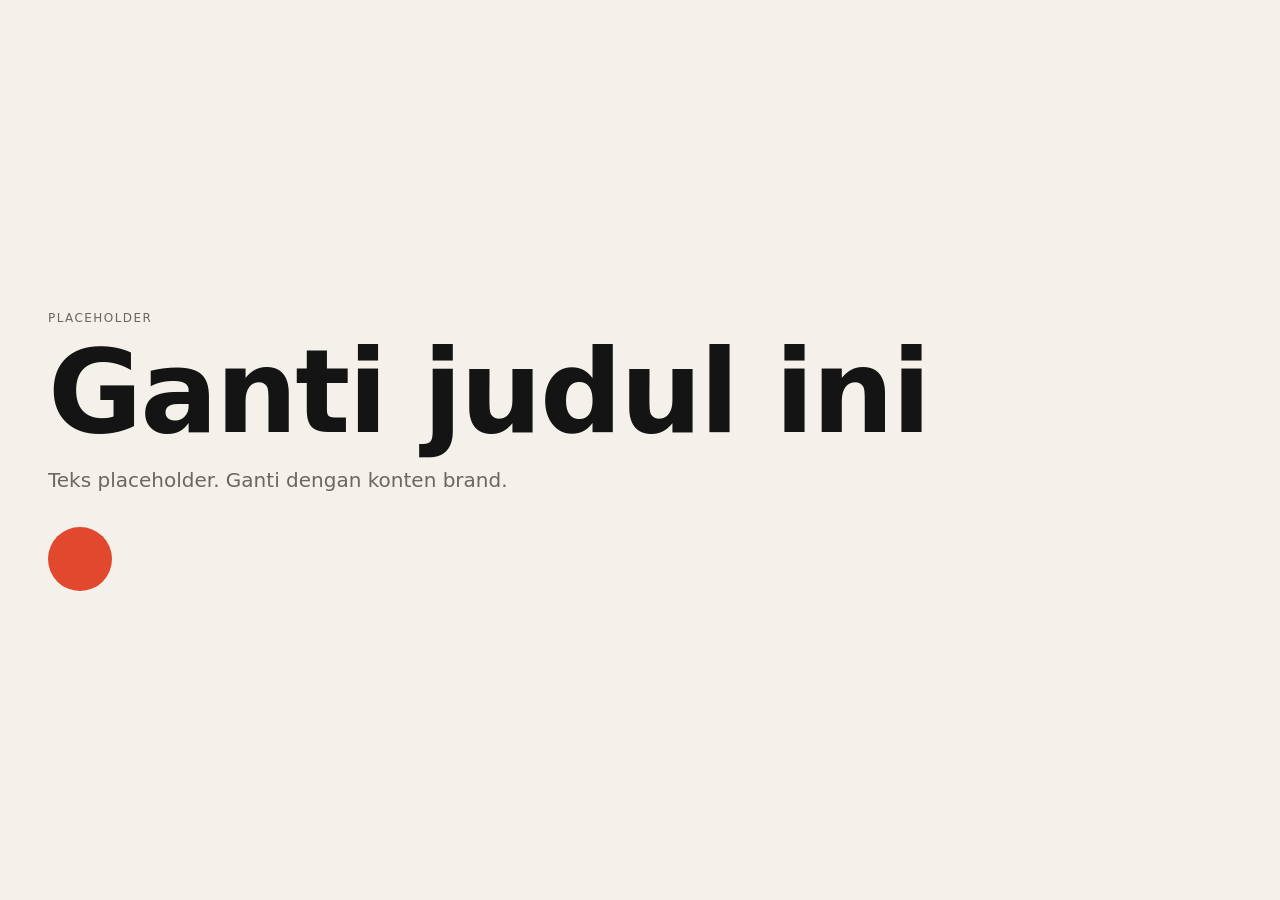
==== skills/web-interaction-builder/assets/starter/index.html @ fe7a826a "Make the skill installable like taste-skill - Move the skill into skills/web-interaction-builder/ so" ====
<!doctype html>
<html lang="id">
<head>
  <meta charset="utf-8" />
  <meta name="viewport" content="width=device-width, initial-scale=1" />
  <title>Interaction Demo</title>
  <link rel="stylesheet" href="./style.css" />

  <!--
    Library opsional. Hapus yang tidak dipakai. Versi dipatok supaya hasil stabil.
    GSAP + ScrollTrigger (pin banyak section, scrub dengan snap):
      <script src="https://cdnjs.cloudflare.com/ajax/libs/gsap/3.12.5/gsap.min.js"></script>
      <script src="https://cdnjs.cloudflare.com/ajax/libs/gsap/3.12.5/ScrollTrigger.min.js"></script>
    Lenis (smooth scroll, otomatis mati saat reduced-motion lewat setupSmoothScroll):
      <script src="https://cdn.jsdelivr.net/npm/lenis@1.1.13/dist/lenis.min.js"></script>
    Matter.js (physics 2D):
      <script src="https://cdn.jsdelivr.net/npm/matter-js@0.20.0/build/matter.min.js"></script>
    Three.js lewat import map (aktifkan blok di bawah):
  -->
  <!--
  <script type="importmap">
    {
      "imports": {
        "three": "https://cdn.jsdelivr.net/npm/three@0.160.0/build/three.module.js",
        "three/addons/": "https://cdn.jsdelivr.net/npm/three@0.160.0/examples/jsm/"
      }
    }
  </script>
  -->
</head>
<body>
  <main>
    <!-- Satu <section> per interaksi. data-section dipakai main.js untuk menemukan section. -->
    <section class="section section--demo" data-section="demo" aria-labelledby="demo-title">
      <div class="section__inner">
        <p class="eyebrow">Placeholder</p>
        <h1 id="demo-title" class="display">Ganti judul ini</h1>
        <p class="lead">Teks placeholder. Ganti dengan konten brand.</p>
        <div class="demo-dot" aria-hidden="true"></div>
      </div>
    </section>
  </main>

  <script type="module" src="./main.js"></script>
</body>
</html>
---- skills/web-interaction-builder/assets/starter/style.css ----
/* ---------- token: ganti sesuai brand ---------- */
:root {
  --bg: #f4f1ea;
  --fg: #141414;
  --muted: #6b6760;
  --accent: #e2482d;
  --font-display: "Archivo", system-ui, sans-serif;
  --font-body: system-ui, -apple-system, "Segoe UI", sans-serif;
  --ease-out: cubic-bezier(.22, 1, .36, 1);     /* dipakai R03, R07 */
  --ease-in-out: cubic-bezier(.65, 0, .35, 1);
  --gutter: clamp(16px, 4vw, 48px);
}

*, *::before, *::after { box-sizing: border-box; }
html, body { margin: 0; }
body {
  background: var(--bg);
  color: var(--fg);
  font-family: var(--font-body);
  line-height: 1.5;
  -webkit-font-smoothing: antialiased;
  overflow-x: hidden;
}
img, video, canvas, svg { display: block; max-width: 100%; }

/* ---------- section dasar ---------- */
.section {
  position: relative;
  min-height: 100svh;
  padding: var(--gutter);
  display: grid;
  place-items: center;
  overflow: clip;
}
.section__inner { width: min(1200px, 100%); }

/* Section scroll-driven: tinggi besar + isi sticky. Atur --scroll-length per section. */
.section--pinned { min-height: auto; height: var(--scroll-length, 300vh); padding: 0; display: block; }
.section--pinned > .sticky {
  position: sticky; top: 0; height: 100svh; overflow: hidden;
  display: grid; place-items: center; padding: var(--gutter);
}

.eyebrow { text-transform: uppercase; letter-spacing: .12em; font-size: 12px; color: var(--muted); margin: 0 0 12px; }
.display { font-family: var(--font-display); font-size: clamp(44px, 9vw, 140px); line-height: .92; letter-spacing: -.02em; margin: 0; }
.lead { max-width: 46ch; font-size: clamp(16px, 1.6vw, 20px); color: var(--muted); }

.demo-dot { width: 64px; height: 64px; border-radius: 50%; background: var(--accent); margin-top: 32px; will-change: transform; }

/* Canvas/WebGL selalu lapisan di belakang konten HTML */
.layer-canvas { position: absolute; inset: 0; width: 100%; height: 100%; pointer-events: none; }

/* Fokus harus terlihat */
:focus-visible { outline: 2px solid var(--accent); outline-offset: 3px; }

/* ---------- reduced motion: state statis yang rapi ---------- */
@media (prefers-reduced-motion: reduce) {
  *, *::before, *::after {
    animation-duration: .01ms !important;
    animation-iteration-count: 1 !important;
    transition-duration: .01ms !important;
    scroll-behavior: auto !important;
  }
  .section--pinned { height: auto; }
  .section--pinned > .sticky { position: relative; height: auto; min-height: 100svh; }
}
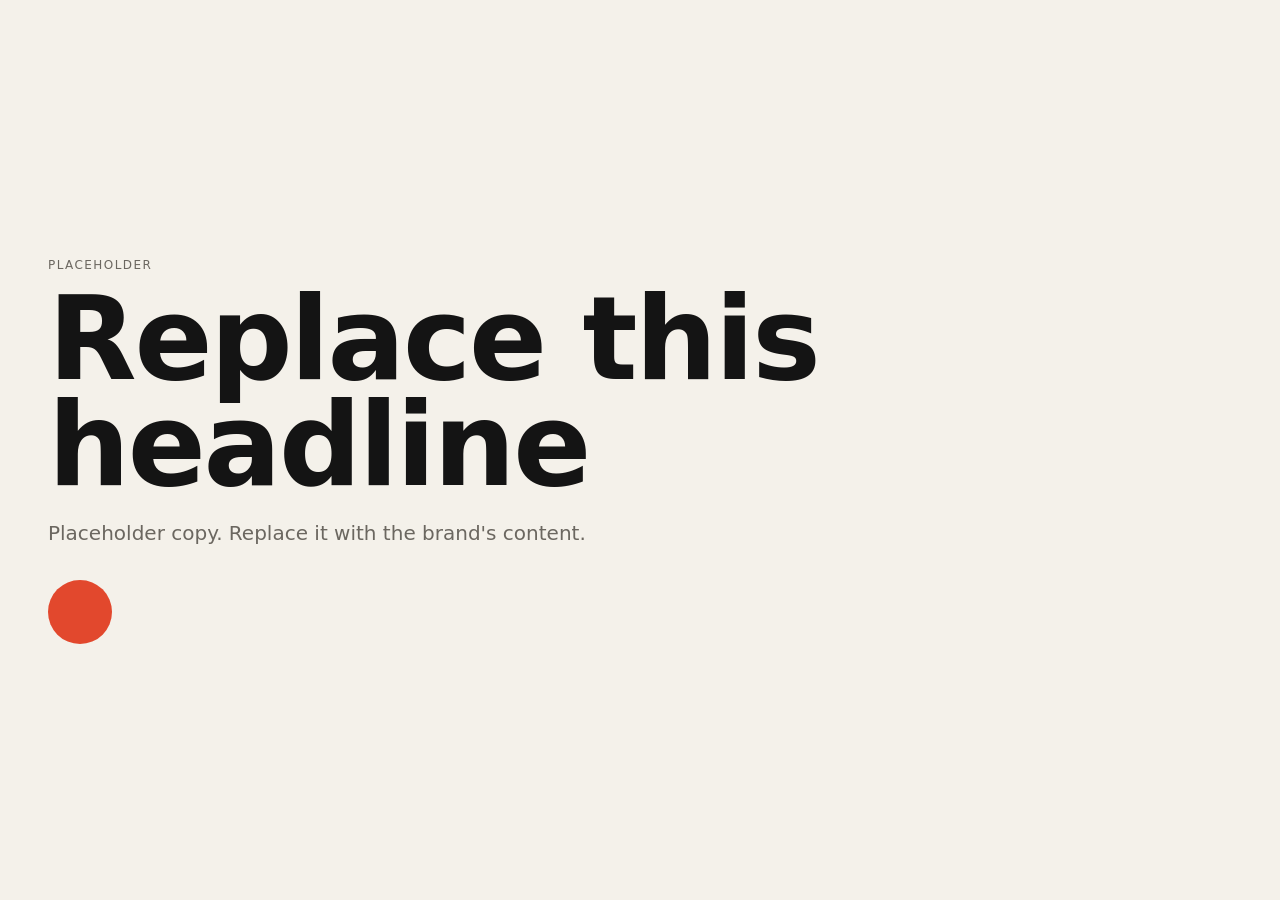
==== commit a367e15f: "0.1.1: apply fixes from the first two test builds, add examples - Starter in English; add split.js a" ====
--- a/skills/web-interaction-builder/assets/starter/index.html
+++ b/skills/web-interaction-builder/assets/starter/index.html
@@ -1,5 +1,5 @@
 <!doctype html>
-<html lang="id">
+<html lang="en">
 <head>
   <meta charset="utf-8" />
   <meta name="viewport" content="width=device-width, initial-scale=1" />
@@ -7,15 +7,15 @@
   <link rel="stylesheet" href="./style.css" />
 
   <!--
-    Library opsional. Hapus yang tidak dipakai. Versi dipatok supaya hasil stabil.
-    GSAP + ScrollTrigger (pin banyak section, scrub dengan snap):
+    Optional libraries. Remove what you don't use. Versions are pinned so builds stay stable.
+    GSAP + ScrollTrigger (pinning many sections, scrub with snapping):
       <script src="https://cdnjs.cloudflare.com/ajax/libs/gsap/3.12.5/gsap.min.js"></script>
       <script src="https://cdnjs.cloudflare.com/ajax/libs/gsap/3.12.5/ScrollTrigger.min.js"></script>
-    Lenis (smooth scroll, otomatis mati saat reduced-motion lewat setupSmoothScroll):
+    Lenis (smooth scroll; setupSmoothScroll skips it under reduced motion):
       <script src="https://cdn.jsdelivr.net/npm/lenis@1.1.13/dist/lenis.min.js"></script>
-    Matter.js (physics 2D):
+    Matter.js (2D physics):
       <script src="https://cdn.jsdelivr.net/npm/matter-js@0.20.0/build/matter.min.js"></script>
-    Three.js lewat import map (aktifkan blok di bawah):
+    Three.js via an import map (enable the block below):
   -->
   <!--
   <script type="importmap">
@@ -30,12 +30,12 @@
 </head>
 <body>
   <main>
-    <!-- Satu <section> per interaksi. data-section dipakai main.js untuk menemukan section. -->
+    <!-- One <section> per interaction. main.js finds sections by data-section. -->
     <section class="section section--demo" data-section="demo" aria-labelledby="demo-title">
       <div class="section__inner">
         <p class="eyebrow">Placeholder</p>
-        <h1 id="demo-title" class="display">Ganti judul ini</h1>
-        <p class="lead">Teks placeholder. Ganti dengan konten brand.</p>
+        <h1 id="demo-title" class="display">Replace this headline</h1>
+        <p class="lead">Placeholder copy. Replace it with the brand's content.</p>
         <div class="demo-dot" aria-hidden="true"></div>
       </div>
     </section>
--- a/skills/web-interaction-builder/assets/starter/style.css
+++ b/skills/web-interaction-builder/assets/starter/style.css
@@ -1,12 +1,14 @@
-/* ---------- token: ganti sesuai brand ---------- */
+/* ---------- tokens: change these to match the brand ---------- */
 :root {
   --bg: #f4f1ea;
   --fg: #141414;
   --muted: #6b6760;
   --accent: #e2482d;
-  --font-display: "Archivo", system-ui, sans-serif;
+  /* System fonts by default. To use a web font, add its <link> in index.html
+     (e.g. Google Fonts) and put the family first here. */
+  --font-display: system-ui, -apple-system, "Segoe UI", sans-serif;
   --font-body: system-ui, -apple-system, "Segoe UI", sans-serif;
-  --ease-out: cubic-bezier(.22, 1, .36, 1);     /* dipakai R03, R07 */
+  --ease-out: cubic-bezier(.22, 1, .36, 1);     /* used by R03, R07 */
   --ease-in-out: cubic-bezier(.65, 0, .35, 1);
   --gutter: clamp(16px, 4vw, 48px);
 }
@@ -19,11 +21,13 @@
   font-family: var(--font-body);
   line-height: 1.5;
   -webkit-font-smoothing: antialiased;
-  overflow-x: hidden;
+  overflow-x: clip; /* clip, not hidden: hidden breaks position: sticky */
 }
 img, video, canvas, svg { display: block; max-width: 100%; }
 
-/* ---------- section dasar ---------- */
+/* ---------- base section ---------- */
+/* Centred grid for simple sections. For stacks, pinned stories and full-bleed layouts,
+   use .section--flow (or your own layout) instead of overriding these rules. */
 .section {
   position: relative;
   min-height: 100svh;
@@ -32,10 +36,11 @@
   place-items: center;
   overflow: clip;
 }
+.section--flow { display: block; min-height: auto; overflow: visible; }
 .section__inner { width: min(1200px, 100%); }
 
-/* Section scroll-driven: tinggi besar + isi sticky. Atur --scroll-length per section. */
-.section--pinned { min-height: auto; height: var(--scroll-length, 300vh); padding: 0; display: block; }
+/* Scroll-driven section: tall wrapper + sticky content. Set --scroll-length per section. */
+.section--pinned { min-height: auto; height: var(--scroll-length, 300vh); padding: 0; display: block; overflow: visible; }
 .section--pinned > .sticky {
   position: sticky; top: 0; height: 100svh; overflow: hidden;
   display: grid; place-items: center; padding: var(--gutter);
@@ -47,13 +52,20 @@
 
 .demo-dot { width: 64px; height: 64px; border-radius: 50%; background: var(--accent); margin-top: 32px; will-change: transform; }
 
-/* Canvas/WebGL selalu lapisan di belakang konten HTML */
+/* Canvas/WebGL is always a layer behind the HTML content */
 .layer-canvas { position: absolute; inset: 0; width: 100%; height: 100%; pointer-events: none; }
 
-/* Fokus harus terlihat */
+/* Screen-reader-only text (used by split.js: the full sentence lives here) */
+.sr-only { position: absolute; width: 1px; height: 1px; margin: -1px; padding: 0; overflow: hidden; clip: rect(0 0 0 0); white-space: nowrap; border: 0; }
+/* split.js output */
+.split-visual .sw, .split-visual .sc { display: inline-block; }
+.split-visual .sl { display: block; overflow: hidden; }
+.split-visual .sl-in { display: inline-block; }
+
+/* Focus must be visible */
 :focus-visible { outline: 2px solid var(--accent); outline-offset: 3px; }
 
-/* ---------- reduced motion: state statis yang rapi ---------- */
+/* ---------- reduced motion: a tidy static state ---------- */
 @media (prefers-reduced-motion: reduce) {
   *, *::before, *::after {
     animation-duration: .01ms !important;
